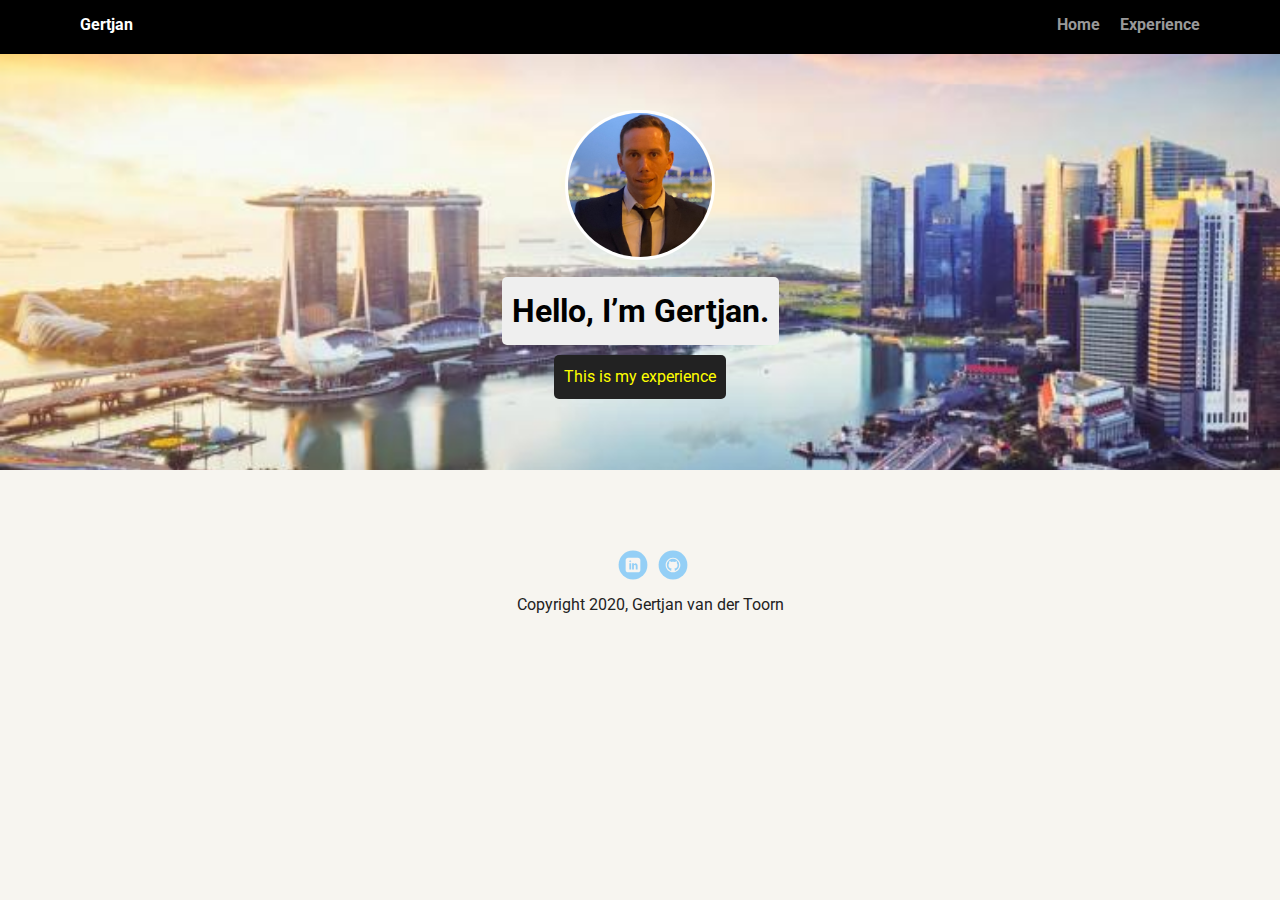
==== experience.html @ d7874371 "made first draft and changes" ====
<!doctype html>
<html lang="en">
<head>
  <meta charset="utf-8">
  <title>Profile of Gertjan</title>
  <meta name="viewport" content="width=device-width, initial-scale=1.0">
  <link rel="stylesheet" href="styles.css">
  <link href="https://fonts.googleapis.com/css?family=Muli%7CRoboto:400,300,500,700,900" rel="stylesheet"></head>
  <body>

    <div class="main-nav">
        <ul class="nav">
          <li class="name">Gertjan</li>
          <li><a href="index.html">Home</a></li>
          <li><a href="experience.html">Experience</a></li>
        </ul>
    </div>

    <header>
      <img src="images/profile.jpeg" alt="profile picture" class="profile-image">
      <h1 class="tag name">Hello, I’m Gertjan.</h1>
      <p class="tag location">This is my experience</p>
    </header>

    <main class="flex">

    </main>
    <footer>
      <ul>
        <li><a href="https://www.linkedin.com/in/gvandertoorn/" target="_blank"class="social linkedin">LinkedIn</a></li>
        <li><a href="https://github.com/gertjanvdt" target="_blank" class="social github">Github</a></li>
      </ul>
      <p class="copyright">Copyright 2020, Gertjan van der Toorn</p>
    </footer>
  </body>
  </html>
---- styles.css ----
/* Global Layout Set-up */
* { 
  box-sizing: border-box;
}
  
body {
  margin: 0;
  padding: 0;
  text-align: center;
  font-family: 'Roboto', sans-serif;
  color: #222;
  background: #f7f5f0;
}
/* Link Styles */

a {
  text-decoration: none;
  color: #999;
}
a:hover {
  color: #6633ff;
}

/* Section Styles */

.main-nav {
  width: 100%;
  background: black;
  min-height: 30px;
  padding: 10px;
  position: fixed;
  text-align: center;
}
.nav {
  display: flex;
  justify-content: space-around;
  font-weight: 700;
  list-style-type: none;
  margin: 0 auto;
  padding: 0;
}

.nav .name {
    display: block;
    margin-right: auto;
    color: white;
}
.nav li {
  padding: 5px 10px 10px 10px;
}
.nav a {
  transition: all .5s;
}
.nav a:hover {
  color: white
}

header {
  text-align: center;
  background: url('images/singapore.jpg') no-repeat top center ;
  background-size: cover;
  overflow: hidden;
  padding-top: 60px;
}
header {
  line-height: 1.5;
}
header .profile-image {
  margin-top: 50px;
  width: 150px;
  height: 150px;
  border-radius: 50%;
  border: 3px solid white;
  transition: all .5s;
}
header .profile-image:hover {
  transform: scale(1.2) rotate(5deg);
}
.tag {
  background-color: #efefef;
  color: black;
  padding: 10px;
  border-radius: 5px;
  display: table;
  margin: 10px auto;
} 
.location {
  background-color: #222;
  color: yellow;
}

.card {
  margin: 30px;
  padding: 20px 40px 40px;
  max-width: 500px;
  text-align: left;
  background: #fff;
  border-bottom: 4px solid #ccc;
  border-radius: 6px;
  transition: all .5s;
}
.card:hover {
  border-color: black;
}

ul.skills {
  padding: 0;
  text-align: center;
}

.skills li {
  border-radius: 6px;
  display: inline-block;
  background: #ff9904;
  color: white;
  padding: 5px 10px;
  margin: 2px;
}

.skills li:nth-child(odd) {
  background: #0399ff;
}

footer {
  width: 100%;
  min-height: 30px;
  padding: 20px 0 40px 20px;
}

footer .copyright {
  top: -8px;
  font-size: .75em;
}

footer ul {
  list-style-type: none;
  margin: 0;
  padding: 0;
}

footer ul li {
  display: inline-block;
}

a.social {
  display: inline-block;
  text-indent: -9999px;
  margin-left: 5px;
  width: 30px;
  height: 30px;
  background-size: 30px 30px;
  opacity: .4;
  transition: all .5s;
}
a.twitter {
  background-image: url(images/twitter.svg);
}
a.linkedin {
  background-image: url(images/linkedin.svg);
}
a.github {
  background-image: url(images/github.svg);
}
a.social:hover {
  opacity: 1;
}
.clearfix {
  clear: both;
}

/* Styles for larger screens */
@media screen and (min-width: 720px) {
  
  .flex {
      display: -ms-flexbox;      /* TWEENER - IE 10 */
      display: flex; 
      max-width: 1200px;
      -ms-flex-pack: distribute;
      justify-content: space-around;
      margin: 0 auto;
  }

  header {
    min-height: 470px;
  }

  .nav {
    max-width: 1200px;
    padding: 0 30px;
  }


  main {
    padding-top: 20px;
  }

  main p {
    line-height: 1.6em;
  }

  footer {
    font-size: 1.3em;
    max-width: 1200px;
    margin: 40px auto;
  }

}
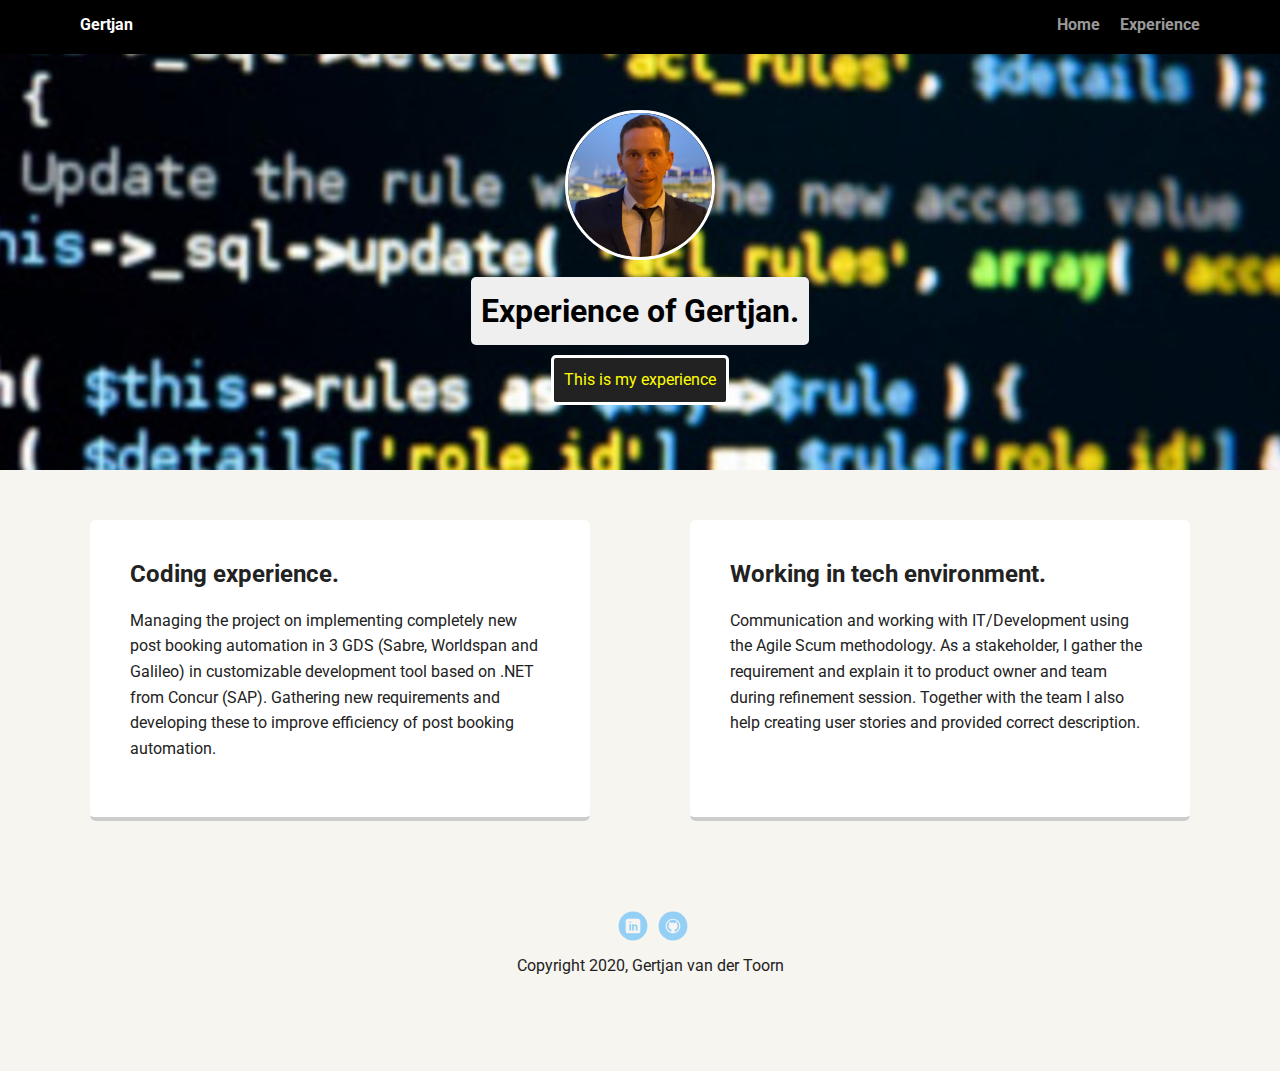
==== commit 36d104ca: "updated text and pics" ====
--- a/experience.html
+++ b/experience.html
@@ -18,11 +18,21 @@
 
     <header>
       <img src="images/profile.jpeg" alt="profile picture" class="profile-image">
-      <h1 class="tag name">Hello, I’m Gertjan.</h1>
+      <h1 class="tag name">Experience of Gertjan.</h1>
       <p class="tag location">This is my experience</p>
     </header>
 
     <main class="flex">
+
+      <div class="card">
+        <h2>Coding experience.</h2>
+        <p>Managing the project on implementing completely new post booking automation in 3 GDS (Sabre, Worldspan and Galileo) in customizable development tool based on .NET from Concur (SAP). Gathering new requirements and developing these to improve efficiency of post booking automation.</p>
+      </div> 
+
+      <div class="card">
+        <h2>Working in tech environment.</h2>
+        <p>Communication and working with IT/Development using the Agile Scum methodology. As a stakeholder, I gather the requirement and explain it to product owner and team during refinement session. Together with the team I also help creating user stories and provided correct description.</p>
+      </div> 
 
     </main>
     <footer>
--- a/styles.css
+++ b/styles.css
@@ -57,7 +57,7 @@
 
 header {
   text-align: center;
-  background: url('images/singapore.jpg') no-repeat top center ;
+  background: url('images/code.jpg') no-repeat top center ;
   background-size: cover;
   overflow: hidden;
   padding-top: 60px;
@@ -76,6 +76,11 @@
 header .profile-image:hover {
   transform: scale(1.2) rotate(5deg);
 }
+
+.page-image{
+  max-width: 100%;
+}
+
 .tag {
   background-color: #efefef;
   color: black;
@@ -87,6 +92,7 @@
 .location {
   background-color: #222;
   color: yellow;
+  border: white 3px solid;
 }
 
 .card {
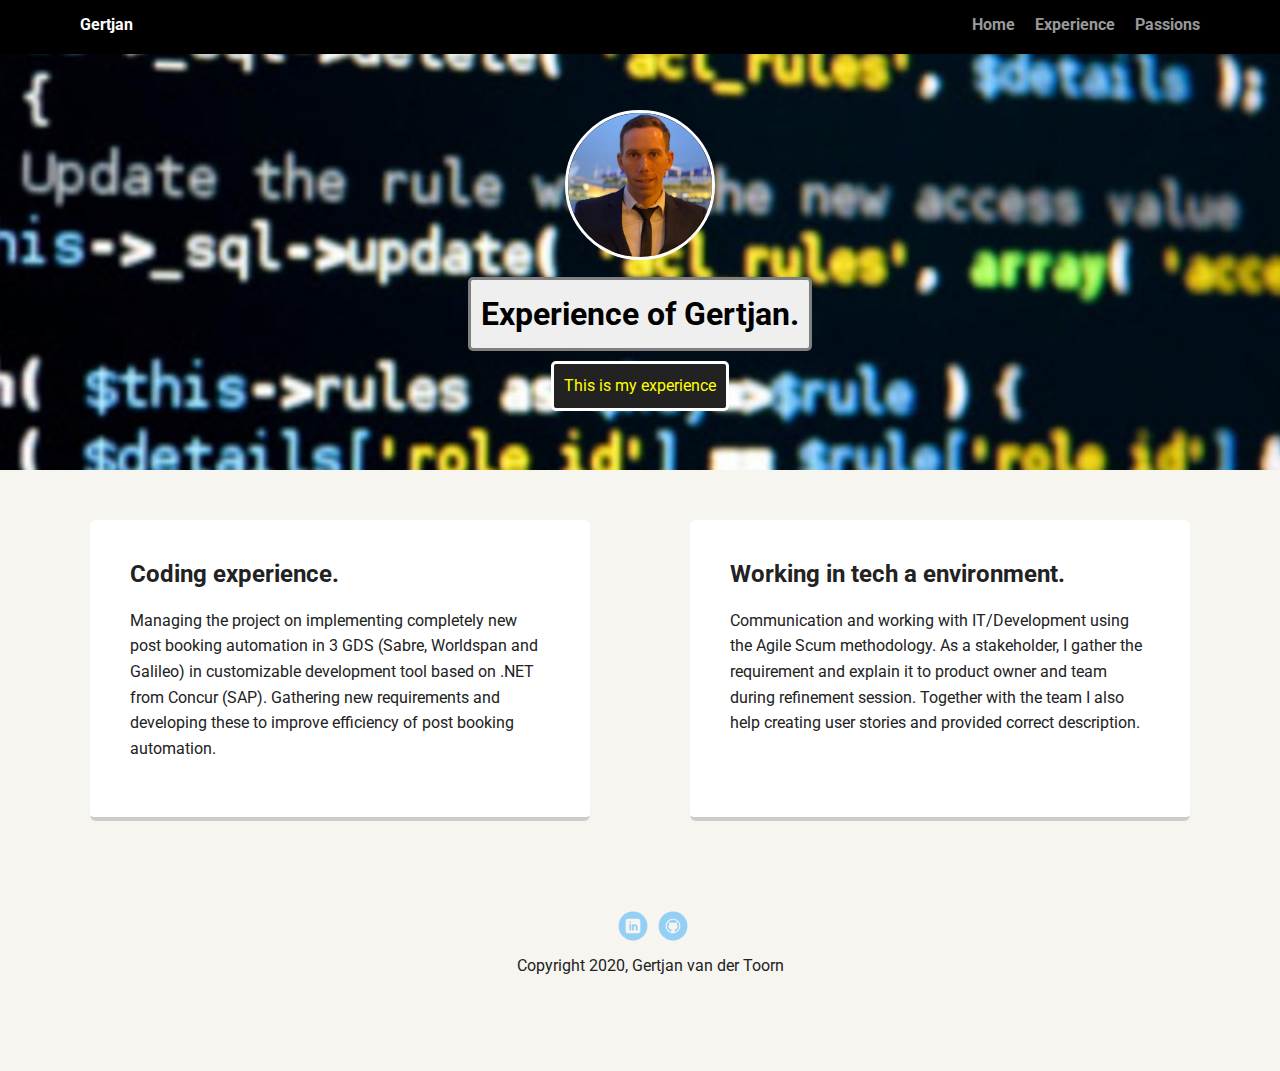
==== commit d15378bb: "semantic improvements and updates" ====
--- a/experience.html
+++ b/experience.html
@@ -2,19 +2,20 @@
 <html lang="en">
 <head>
   <meta charset="utf-8">
-  <title>Profile of Gertjan</title>
+  <title>Gertjan - Experience</title>
   <meta name="viewport" content="width=device-width, initial-scale=1.0">
   <link rel="stylesheet" href="styles.css">
   <link href="https://fonts.googleapis.com/css?family=Muli%7CRoboto:400,300,500,700,900" rel="stylesheet"></head>
   <body>
 
-    <div class="main-nav">
+    <nav class="main-nav">
         <ul class="nav">
           <li class="name">Gertjan</li>
           <li><a href="index.html">Home</a></li>
           <li><a href="experience.html">Experience</a></li>
+          <li><a href="passions.html">Passions</a></li>
         </ul>
-    </div>
+    </nav>
 
     <header>
       <img src="images/profile.jpeg" alt="profile picture" class="profile-image">
@@ -24,15 +25,15 @@
 
     <main class="flex">
 
-      <div class="card">
+      <section class="card">
         <h2>Coding experience.</h2>
         <p>Managing the project on implementing completely new post booking automation in 3 GDS (Sabre, Worldspan and Galileo) in customizable development tool based on .NET from Concur (SAP). Gathering new requirements and developing these to improve efficiency of post booking automation.</p>
-      </div> 
+      </section> 
 
-      <div class="card">
-        <h2>Working in tech environment.</h2>
+      <section class="card">
+        <h2>Working in tech a environment.</h2>
         <p>Communication and working with IT/Development using the Agile Scum methodology. As a stakeholder, I gather the requirement and explain it to product owner and team during refinement session. Together with the team I also help creating user stories and provided correct description.</p>
-      </div> 
+      </section> 
 
     </main>
     <footer>
--- a/styles.css
+++ b/styles.css
@@ -79,6 +79,22 @@
 
 .page-image{
   max-width: 100%;
+}
+
+.foto-card{
+  display: grid;
+  grid-template-columns: 1fr 1fr 1fr;
+  grid-template-rows: 1fr 1fr;
+  column-gap: 5px;
+  row-gap: 5px;
+}
+
+.foto-card > img{
+  max-width: 100%;
+}
+
+.foto-card > img:hover{
+  transform: scale(1.1);
 }
 
 .tag {
@@ -88,6 +104,7 @@
   border-radius: 5px;
   display: table;
   margin: 10px auto;
+  border: grey 3px solid;
 } 
 .location {
   background-color: #222;
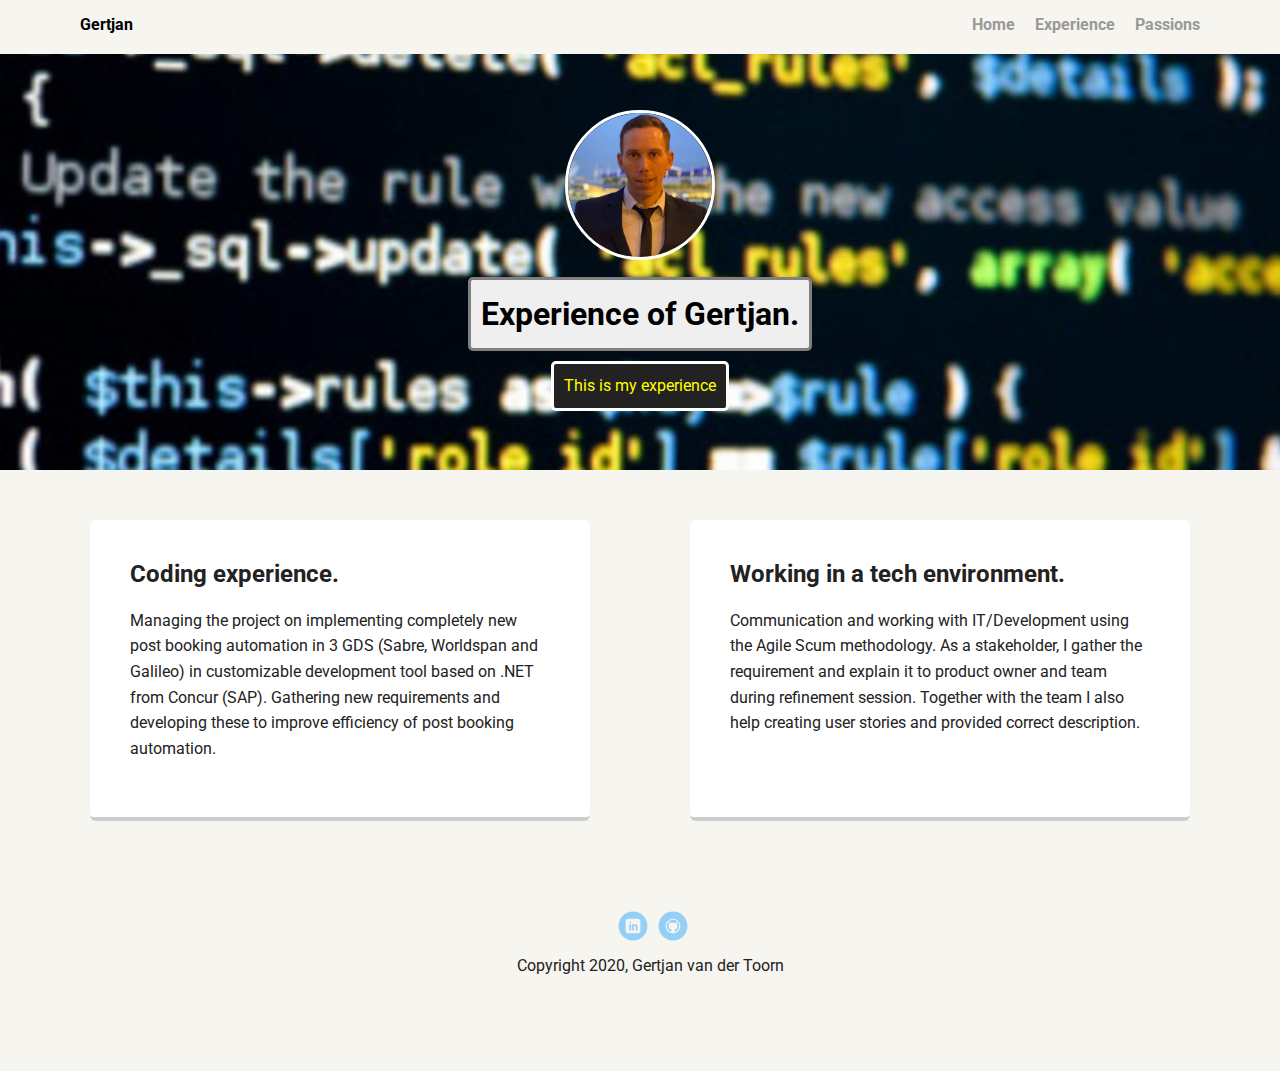
==== commit f6712bcb: "correct 2 spelling errors" ====
--- a/experience.html
+++ b/experience.html
@@ -31,7 +31,7 @@
       </section> 
 
       <section class="card">
-        <h2>Working in tech a environment.</h2>
+        <h2>Working in a tech environment.</h2>
         <p>Communication and working with IT/Development using the Agile Scum methodology. As a stakeholder, I gather the requirement and explain it to product owner and team during refinement session. Together with the team I also help creating user stories and provided correct description.</p>
       </section> 
 
--- a/styles.css
+++ b/styles.css
@@ -25,7 +25,7 @@
 
 .main-nav {
   width: 100%;
-  background: black;
+  background: #f7f5f0;
   min-height: 30px;
   padding: 10px;
   position: fixed;
@@ -43,7 +43,7 @@
 .nav .name {
     display: block;
     margin-right: auto;
-    color: white;
+    color: black;
 }
 .nav li {
   padding: 5px 10px 10px 10px;
@@ -52,7 +52,7 @@
   transition: all .5s;
 }
 .nav a:hover {
-  color: white
+  color: black
 }
 
 header {
